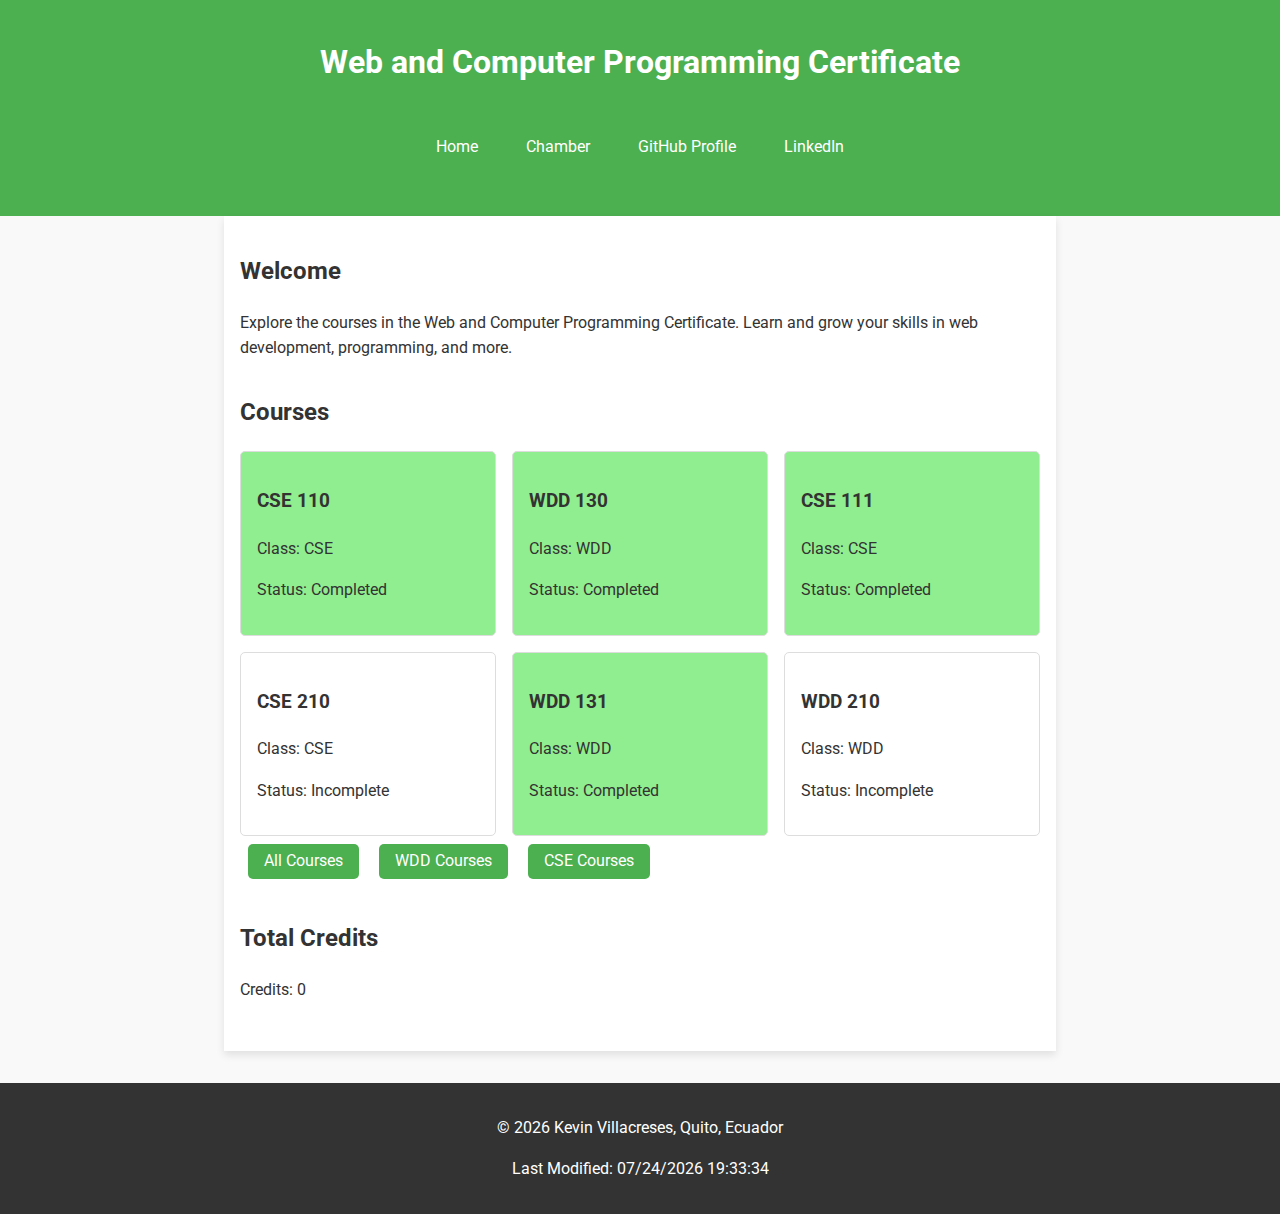
==== index.html @ c914ca0b "finnished week6" ====
<!DOCTYPE html>
<html lang="en">

<head>
	<meta charset="UTF-8" />
	<meta name="viewport" content="width=device-width, initial-scale=1.0" />
	<meta name="description" content="Course home page for Web and Computer Programming Certificate" />
	<meta name="author" content="Kevin Villacreses" />
	<title>Course Home Page</title>
	<link rel="stylesheet" href="styles/normalize.css" />
	<link rel="stylesheet" href="styles/stlyes.css" />
	<link href="https://fonts.googleapis.com/css2?family=Roboto:wght@400;700&display=swap" rel="stylesheet" />
	<script src="scripts/main.js" defer></script>
</head>

<body>
	<header>
		<h1>Web and Computer Programming Certificate</h1>
		<nav>
			<button id="menuToggle" aria-label="Toggle navigation">&#9776;</button>
			<ul id="navMenu" class="">
				<li><a href="index.html">Home</a></li>
				<li><a href="#">Chamber</a></li>
				<li><a href="https://github.com/kevinvillajim" target="_blank">GitHub Profile</a></li>
				<li><a href="https://www.linkedin.com/in/kevin-villacreses-1851a7157/" target="_blank">LinkedIn</a></li>
			</ul>
		</nav>
		<nav>
			<button id="menuToggle" aria-label="Toggle navigation">&#9776;</button>
			<ul id="navMenu" class="hidden">
				<li><a href="index.html" class="active">Home</a></li>
				<li><a href="#">Chamber</a></li>
				<li><a href="#">GitHub Profile</a></li>
				<li><a href="#">LinkedIn</a></li>
			</ul>
		</nav>
	</header>

	<main>
		<section id="intro">
			<h2>Welcome</h2>
			<p>
				Explore the courses in the Web and Computer Programming Certificate.
				Learn and grow your skills in web development, programming, and more.
			</p>
		</section>

		<section id="courses">
			<h2>Courses</h2>
			<div id="courseCards"></div>
			<div id="courseFilters">
				<button id="showAll">All Courses</button>
				<button id="showWDD">WDD Courses</button>
				<button id="showCSE">CSE Courses</button>
			</div>
		</section>

		<section id="credits">
			<h2>Total Credits</h2>
			<p id="totalCredits">Credits: 0</p>
		</section>
	</main>

	<footer>
		<p>
			&copy; <span id="currentYear"></span> Kevin Villacreses, Quito, Ecuador
		</p>
		<p id="lastModified"></p>
	</footer>
</body>

</html>
---- styles/stlyes.css ----
/* CSS Styles */

/* General Reset */
* {
	font-family: "Roboto", sans-serif;
}

body {
	line-height: 1.6;
	color: #333;
	background-color: #f9f9f9;
}

header {
	background: #4caf50;
	color: white;
	padding: 1rem 0;
	text-align: center;
}

nav {
	display: flex;
	justify-content: center;
	align-items: center;
	margin-top: 1rem;
}

nav ul {
	list-style: none;
	padding: 0;
	display: flex;
	gap: 1rem;
}

nav ul.hidden {
	display: none;
	flex-direction: column;
	background-color: #4caf50;
	position: absolute;
	top: 100%;
	left: 0;
	width: 100%;
}

nav ul li {
	padding: 0.5rem 1rem;
}

nav ul li a {
	color: white;
	text-decoration: none;
}

nav ul li a.active {
	font-weight: bold;
}

#menuToggle {
	display: none;
	background: none;
	border: none;
	color: white;
	font-size: 1.5rem;
}

@media (max-width: 768px) {
	#menuToggle {
		display: block;
	}

	nav ul {
		flex-direction: column;
	}
}

main {
	padding: 1rem;
	max-width: 800px;
	margin: auto;
	background: white;
	box-shadow: 0 4px 8px rgba(0, 0, 0, 0.1);
}

section {
	margin-bottom: 2rem;
}

#courseCards {
	display: flex;
	flex-wrap: wrap;
	gap: 1rem;
}

.courseCard {
	border: 1px solid #ddd;
	padding: 1rem;
	border-radius: 5px;
	background: #fff;
	flex: 1 1 calc(33.333% - 1rem);
	box-sizing: border-box;
}

.courseCard.completed {
	background-color: #d4edda;
	border-color: #c3e6cb;
}

#courseFilters button {
	margin: 0.5rem;
	padding: 0.5rem 1rem;
	border: none;
	border-radius: 5px;
	background: #4caf50;
	color: white;
	cursor: pointer;
}

#courseFilters button:hover {
	background: #45a049;
}

footer {
	background: #333;
	color: white;
	text-align: center;
	padding: 1rem 0;
	margin-top: 2rem;
}
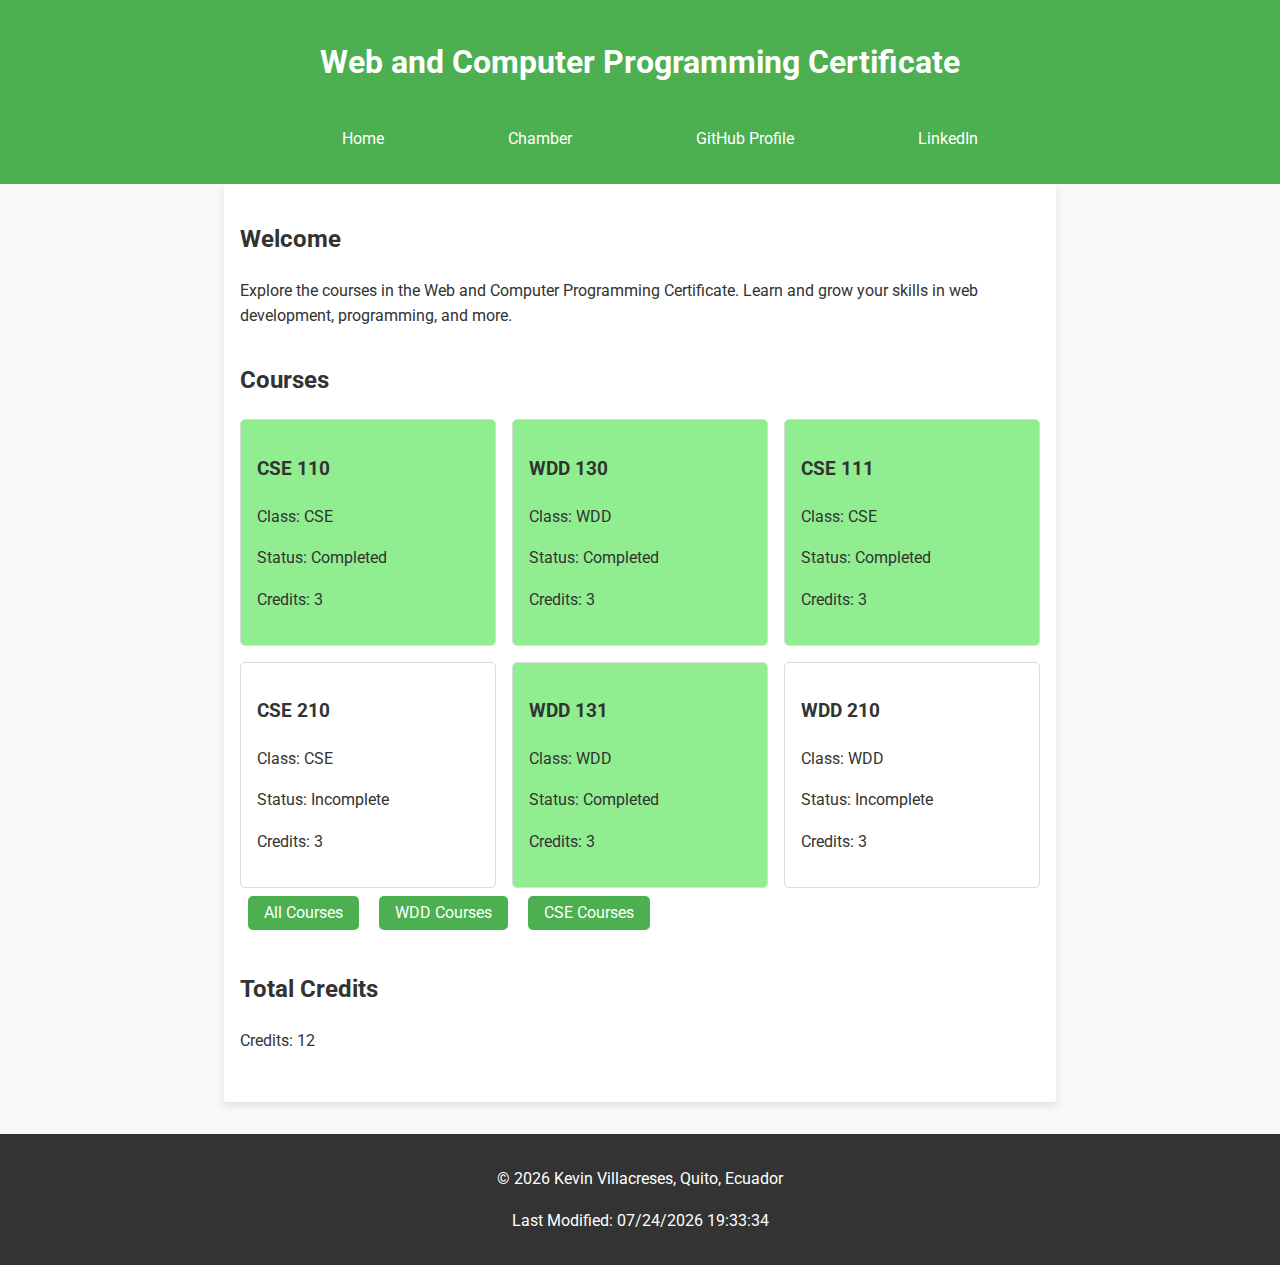
==== commit 534b01aa: "activity week 2 try 2" ====
--- a/index.html
+++ b/index.html
@@ -1,72 +1,77 @@
 <!DOCTYPE html>
 <html lang="en">
+	<head>
+		<meta charset="UTF-8" />
+		<meta name="viewport" content="width=device-width, initial-scale=1.0" />
+		<meta
+			name="description"
+			content="Course home page for Web and Computer Programming Certificate"
+		/>
+		<meta name="author" content="Kevin Villacreses" />
+		<title>Course Home Page</title>
+		<link rel="stylesheet" href="styles/normalize.css" />
+		<link rel="stylesheet" href="styles/stlyes.css" />
+		<link
+			href="https://fonts.googleapis.com/css2?family=Roboto:wght@400;700&display=swap"
+			rel="stylesheet"
+		/>
+		<script src="scripts/main.js" defer></script>
+	</head>
 
-<head>
-	<meta charset="UTF-8" />
-	<meta name="viewport" content="width=device-width, initial-scale=1.0" />
-	<meta name="description" content="Course home page for Web and Computer Programming Certificate" />
-	<meta name="author" content="Kevin Villacreses" />
-	<title>Course Home Page</title>
-	<link rel="stylesheet" href="styles/normalize.css" />
-	<link rel="stylesheet" href="styles/stlyes.css" />
-	<link href="https://fonts.googleapis.com/css2?family=Roboto:wght@400;700&display=swap" rel="stylesheet" />
-	<script src="scripts/main.js" defer></script>
-</head>
+	<body>
+		<header>
+			<h1>Web and Computer Programming Certificate</h1>
+			<a id="menu" href="#"></a>
+			<nav>
+				<ul id="navigation" class="">
+					<li><a href="index.html">Home</a></li>
+					<li><a href="#">Chamber</a></li>
+					<li>
+						<a href="https://github.com/kevinvillajim" target="_blank"
+							>GitHub Profile</a
+						>
+					</li>
+					<li>
+						<a
+							href="https://www.linkedin.com/in/kevin-villacreses-1851a7157/"
+							target="_blank"
+							>LinkedIn</a
+						>
+					</li>
+				</ul>
+			</nav>
+		</header>
 
-<body>
-	<header>
-		<h1>Web and Computer Programming Certificate</h1>
-		<nav>
-			<button id="menuToggle" aria-label="Toggle navigation">&#9776;</button>
-			<ul id="navMenu" class="">
-				<li><a href="index.html">Home</a></li>
-				<li><a href="#">Chamber</a></li>
-				<li><a href="https://github.com/kevinvillajim" target="_blank">GitHub Profile</a></li>
-				<li><a href="https://www.linkedin.com/in/kevin-villacreses-1851a7157/" target="_blank">LinkedIn</a></li>
-			</ul>
-		</nav>
-		<nav>
-			<button id="menuToggle" aria-label="Toggle navigation">&#9776;</button>
-			<ul id="navMenu" class="hidden">
-				<li><a href="index.html" class="active">Home</a></li>
-				<li><a href="#">Chamber</a></li>
-				<li><a href="#">GitHub Profile</a></li>
-				<li><a href="#">LinkedIn</a></li>
-			</ul>
-		</nav>
-	</header>
+		<main>
+			<section id="intro">
+				<h2>Welcome</h2>
+				<p>
+					Explore the courses in the Web and Computer Programming Certificate.
+					Learn and grow your skills in web development, programming, and more.
+				</p>
+			</section>
 
-	<main>
-		<section id="intro">
-			<h2>Welcome</h2>
+			<section id="courses">
+				<h2>Courses</h2>
+				<div id="courseCards"></div>
+				<div id="courseFilters">
+					<button id="showAll">All Courses</button>
+					<button id="showWDD">WDD Courses</button>
+					<button id="showCSE">CSE Courses</button>
+				</div>
+			</section>
+
+			<section id="credits">
+				<h2>Total Credits</h2>
+				<p id="totalCredits">Credits: <span id="creditCount"></span></p>
+			</section>
+		</main>
+
+		<footer>
 			<p>
-				Explore the courses in the Web and Computer Programming Certificate.
-				Learn and grow your skills in web development, programming, and more.
+				&copy; <span id="currentYear"></span> Kevin Villacreses, Quito, Ecuador
 			</p>
-		</section>
-
-		<section id="courses">
-			<h2>Courses</h2>
-			<div id="courseCards"></div>
-			<div id="courseFilters">
-				<button id="showAll">All Courses</button>
-				<button id="showWDD">WDD Courses</button>
-				<button id="showCSE">CSE Courses</button>
-			</div>
-		</section>
-
-		<section id="credits">
-			<h2>Total Credits</h2>
-			<p id="totalCredits">Credits: 0</p>
-		</section>
-	</main>
-
-	<footer>
-		<p>
-			&copy; <span id="currentYear"></span> Kevin Villacreses, Quito, Ecuador
-		</p>
-		<p id="lastModified"></p>
-	</footer>
-</body>
-
-</html>+			<p id="lastModified"></p>
+		</footer>
+	</body>
+</html>
--- a/styles/stlyes.css
+++ b/styles/stlyes.css
@@ -1,6 +1,3 @@
-/* CSS Styles */
-
-/* General Reset */
 * {
 	font-family: "Roboto", sans-serif;
 }
@@ -18,76 +15,58 @@
 	text-align: center;
 }
 
-nav {
-	display: flex;
-	justify-content: center;
-	align-items: center;
-	margin-top: 1rem;
+#menu {
+	display: block;
+	padding: 0.5rem 1rem;
+	font-size: 2rem;
+	font-weight: 700;
+	text-decoration: none;
+	padding: 0.5rem 0.75rem;
+	color: #fff;
 }
 
-nav ul {
-	list-style: none;
-	padding: 0;
-	display: flex;
-	gap: 1rem;
+#menu::before {
+	content: "≡";
 }
 
-nav ul.hidden {
-	display: none;
-	flex-direction: column;
-	background-color: #4caf50;
-	position: absolute;
-	top: 100%;
-	left: 0;
-	width: 100%;
+#navigation.show {
+	display: block;
 }
 
-nav ul li {
-	padding: 0.5rem 1rem;
+#navigation {
+	display: none;
+	margin: 0 auto;
+	max-width: 760px;
 }
 
-nav ul li a {
+#navigation li {
+	display: none;
+}
+
+#navigation a {
+	display: block;
+	padding: 1rem;
+	text-align: center;
 	color: white;
 	text-decoration: none;
 }
 
-nav ul li a.active {
-	font-weight: bold;
+#navigation a:hover,
+#navigation a.active {
+	background: #333;
 }
 
-#menuToggle {
-	display: none;
-	background: none;
-	border: none;
-	color: white;
-	font-size: 1.5rem;
+.show li {
+	display: block;
 }
 
-@media (max-width: 768px) {
-	#menuToggle {
-		display: block;
-	}
-
-	nav ul {
-		flex-direction: column;
-	}
-}
-
-main {
-	padding: 1rem;
-	max-width: 800px;
-	margin: auto;
-	background: white;
-	box-shadow: 0 4px 8px rgba(0, 0, 0, 0.1);
-}
-
-section {
-	margin-bottom: 2rem;
+#menu.show::before {
+	content: "X";
 }
 
 #courseCards {
-	display: flex;
-	flex-wrap: wrap;
+	display: grid;
+	grid-template-columns: repeat(1, 1fr);
 	gap: 1rem;
 }
 
@@ -126,3 +105,43 @@
 	padding: 1rem 0;
 	margin-top: 2rem;
 }
+
+@media (min-width: 768px) {
+	#navigation {
+		display: flex;
+		flex-direction: row;
+		justify-content: space-around;
+	}
+
+	#navigation li {
+		display: block;
+	}
+
+	#navigation a {
+		text-align: center;
+	}
+
+	#menu {
+		display: none;
+	}
+
+	#courseCards {
+		display: grid;
+		grid-template-columns: repeat(3, 1fr);
+		gap: 1rem;
+	}
+}
+
+main {
+	padding: 1rem;
+	max-width: 800px;
+	margin: auto;
+	background: white;
+	box-shadow: 0 4px 8px rgba(0, 0, 0, 0.1);
+}
+
+section {
+	margin-bottom: 2rem;
+}
+
+
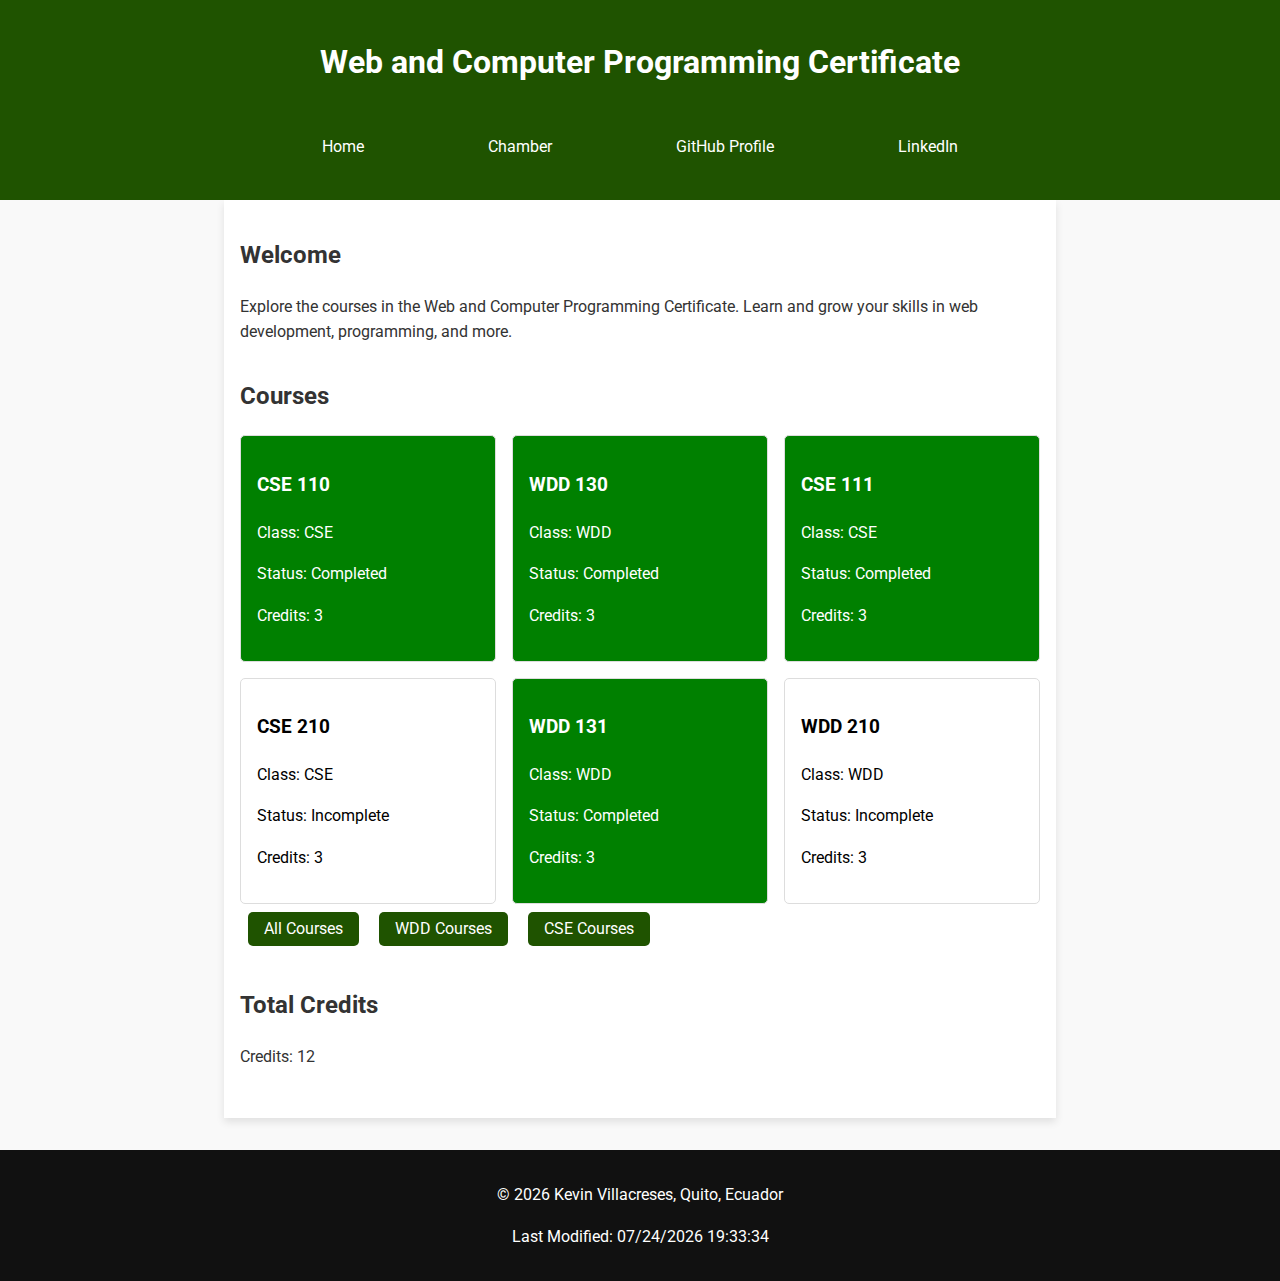
==== commit 7806d008: "activity week 1 corrected" ====
--- a/index.html
+++ b/index.html
@@ -10,7 +10,7 @@
 		<meta name="author" content="Kevin Villacreses" />
 		<title>Course Home Page</title>
 		<link rel="stylesheet" href="styles/normalize.css" />
-		<link rel="stylesheet" href="styles/stlyes.css" />
+		<link rel="stylesheet" href="styles/styles.css" />
 		<link
 			href="https://fonts.googleapis.com/css2?family=Roboto:wght@400;700&display=swap"
 			rel="stylesheet"
--- a/styles/styles.css
+++ b/styles/styles.css
@@ -0,0 +1,160 @@
+* {
+	font-family: "Roboto", sans-serif;
+}
+
+body {
+	line-height: 1.6;
+	color: #333;
+	background-color: #f9f9f9;
+}
+
+header {
+	background: #1f5300;
+	color: white;
+	padding: 1rem 0;
+	text-align: center;
+	position: relative;
+}
+
+#menu {
+	display: block;
+	padding: 0.5rem 1rem;
+	font-size: 2rem;
+	font-weight: 700;
+	text-decoration: none;
+	padding: 0.5rem 0.75rem;
+	color: #fff;
+	position: absolute;
+	top: 30%;
+	right: 1rem;
+	cursor: pointer;
+}
+
+#menu::before {
+	content: "≡";
+}
+#menu.show::before {
+	content: "X";
+}
+
+#navigation {
+	display: none;
+	margin: 0 auto;
+	max-width: 760px;
+	padding: 0;
+	list-style: none;
+}
+
+#navigation.show {
+	display: block;
+}
+
+#navigation li {
+	display: none;
+}
+
+#navigation.show li {
+	display: block;
+}
+
+#navigation a {
+	display: block;
+	padding: 1rem;
+	text-align: center;
+	color: white;
+	text-decoration: none;
+	transition: background-color 0.3s ease;
+}
+
+#navigation a:hover,
+#navigation a.active {
+	background: #333;
+}
+
+#courseCards {
+	display: grid;
+	grid-template-columns: repeat(1, 1fr);
+	gap: 1rem;
+}
+
+.courseCard {
+	border: 1px solid #ddd;
+	padding: 1rem;
+	border-radius: 5px;
+	background: #fff;
+	flex: 1 1 calc(33.333% - 1rem);
+	box-sizing: border-box;
+}
+
+.courseCard.completed {
+	background-color: #d4edda;
+	border-color: #c3e6cb;
+}
+
+#courseFilters button {
+	margin: 0.5rem;
+	padding: 0.5rem 1rem;
+	border: none;
+	border-radius: 5px;
+	background: #1f5300;
+	color: white;
+	cursor: pointer;
+}
+
+#courseFilters button:hover {
+	background: #008f07;
+}
+
+footer {
+	background: #111111;
+	color: white;
+	text-align: center;
+	padding: 1rem 0;
+	margin-top: 2rem;
+}
+
+@media (min-width: 768px) {
+	#menu {
+		display: none;
+	}
+
+	#navigation {
+		display: flex;
+		flex-direction: row;
+		justify-content: space-around;
+		align-items: center;
+		padding: 1rem 0;
+	}
+
+	#navigation li {
+		display: block;
+		margin: 0 1rem;
+	}
+
+	#navigation a {
+		padding: 0.5rem 1rem;
+	}
+
+	#navigation a:hover {
+		background: #333;
+		border-radius: 4px;
+	}
+
+	#courseCards {
+		display: grid;
+		grid-template-columns: repeat(3, 1fr);
+		gap: 1rem;
+	}
+}
+
+main {
+	padding: 1rem;
+	max-width: 800px;
+	margin: auto;
+	background: white;
+	box-shadow: 0 4px 8px rgba(0, 0, 0, 0.1);
+}
+
+section {
+	margin-bottom: 2rem;
+}
